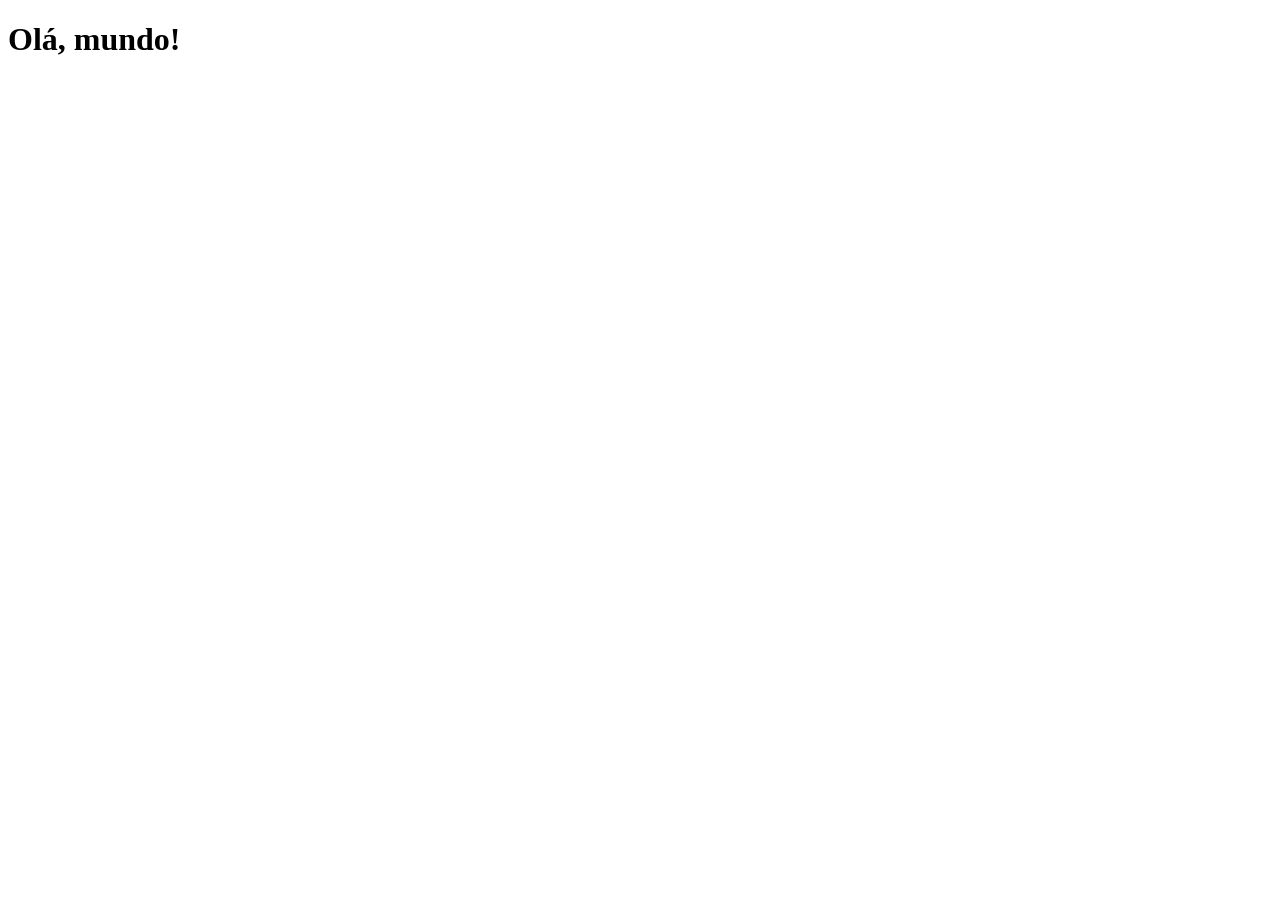
==== index.html @ 371279dd "criei o codigo base do index" ====
<!DOCTYPE html>
<html lang="pt-br">
<head>
    <meta charset="UTF-8">
    <meta name="viewport" content="width=device-width, initial-scale=1.0">
    <title>Projeto Redes Sociais</title>
    <link rel="shortcut icon" href="favicon.ico" type="image/x-icon">
</head>
<body>
    <h1>Olá, mundo!</h1>
</body>
</html>
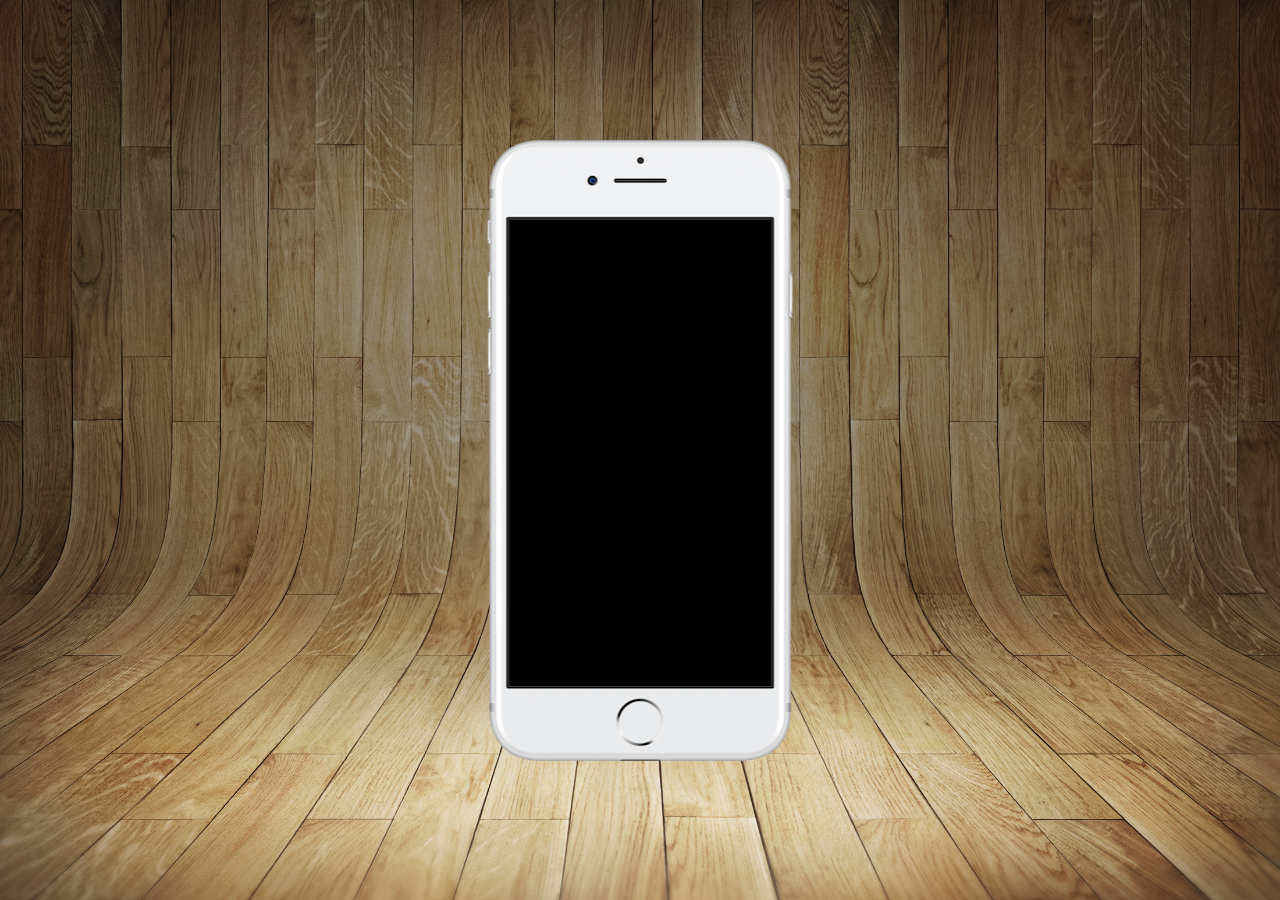
==== commit fc7ea4e9: "adicionei a estrutura inicial do HTML e CSS básicos" ====
--- a/index.html
+++ b/index.html
@@ -5,8 +5,16 @@
     <meta name="viewport" content="width=device-width, initial-scale=1.0">
     <title>Projeto Redes Sociais</title>
     <link rel="shortcut icon" href="favicon.ico" type="image/x-icon">
+    <link rel="stylesheet" href="estilos/estilos.css">
 </head>
 <body>
-    <h1>Olá, mundo!</h1>
+    <main>
+        <section id="telefone">
+
+        </section>
+        <section id="redes-sociais">
+
+        </section>
+    </main>
 </body>
 </html>
--- a/estilos/estilos.css
+++ b/estilos/estilos.css
@@ -0,0 +1,34 @@
+@charset "UTF-8";
+
+*{
+    margin: 0px;
+    padding: 0px;
+    font-family: Arial, Helvetica, sans-serif;
+}
+
+html, body{
+    height: 100vh;
+    width: 100vw;
+    background-color: black;
+}
+
+body{
+    background: url(../imagens/fundo-madeira.jpg) no-repeat top center;
+    background-size: cover;
+    background-attachment: fixed;
+}
+
+main{
+    height: 100vh;
+    position: relative;
+}
+
+section#telefone{
+    height: 630px;
+    width: 310px;
+    position: absolute;
+    top: 50%;
+    left: 50%;
+    transform: translate(-50%, -50%);
+    background: url(../imagens/frame-iphone.png) no-repeat center;
+}
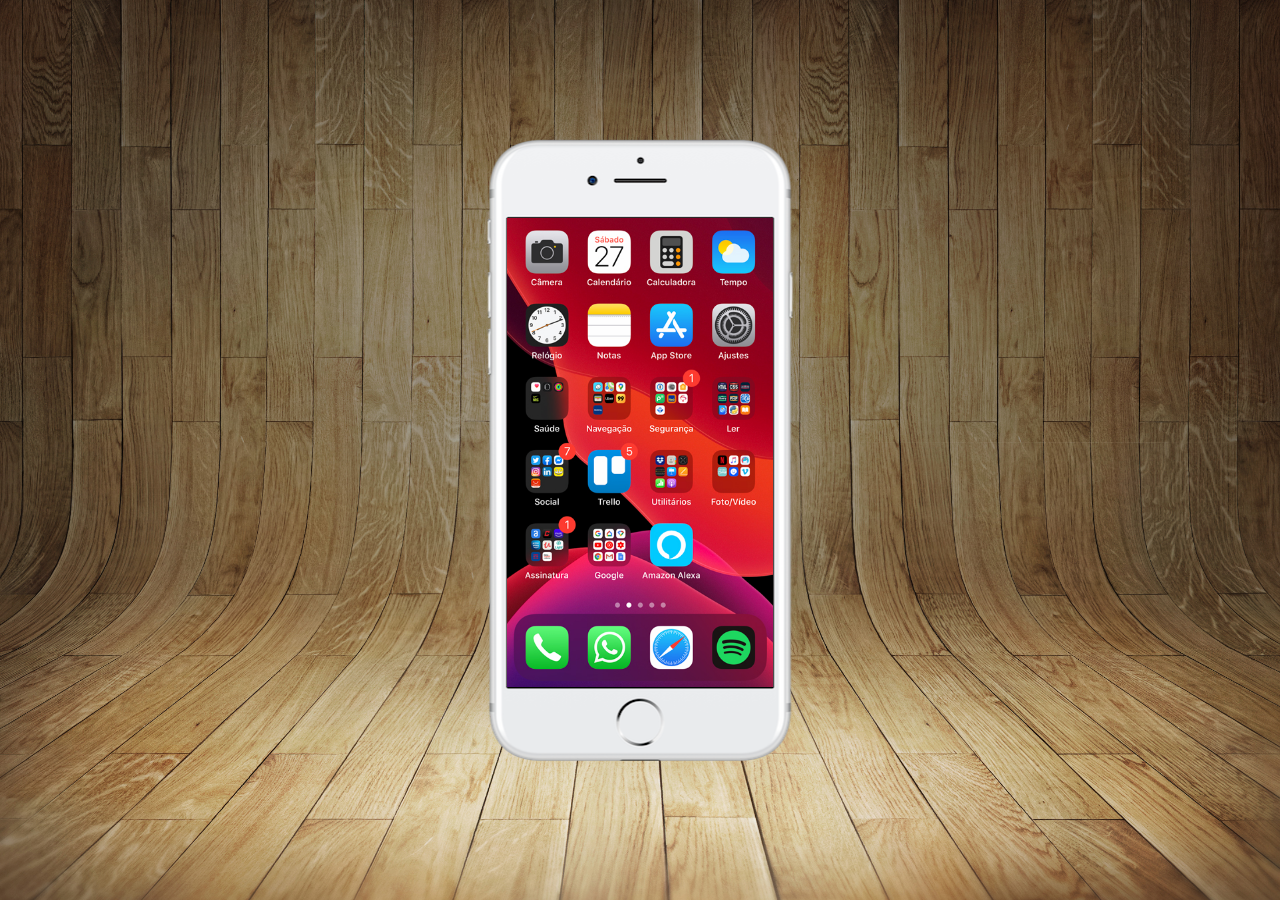
==== commit b142e39a: "criei a tela home" ====
--- a/index.html
+++ b/index.html
@@ -10,7 +10,7 @@
 <body>
     <main>
         <section id="telefone">
-
+            <iframe src="home.html" frameborder="0" name="tela" id="tela" ></iframe>
         </section>
         <section id="redes-sociais">
 
--- a/estilos/estilos.css
+++ b/estilos/estilos.css
@@ -31,4 +31,12 @@
     left: 50%;
     transform: translate(-50%, -50%);
     background: url(../imagens/frame-iphone.png) no-repeat center;
+}
+
+iframe#tela{
+    position: relative;
+    top: 83px;
+    left: 22px;
+    width: 266px;
+    height: 469px;
 }
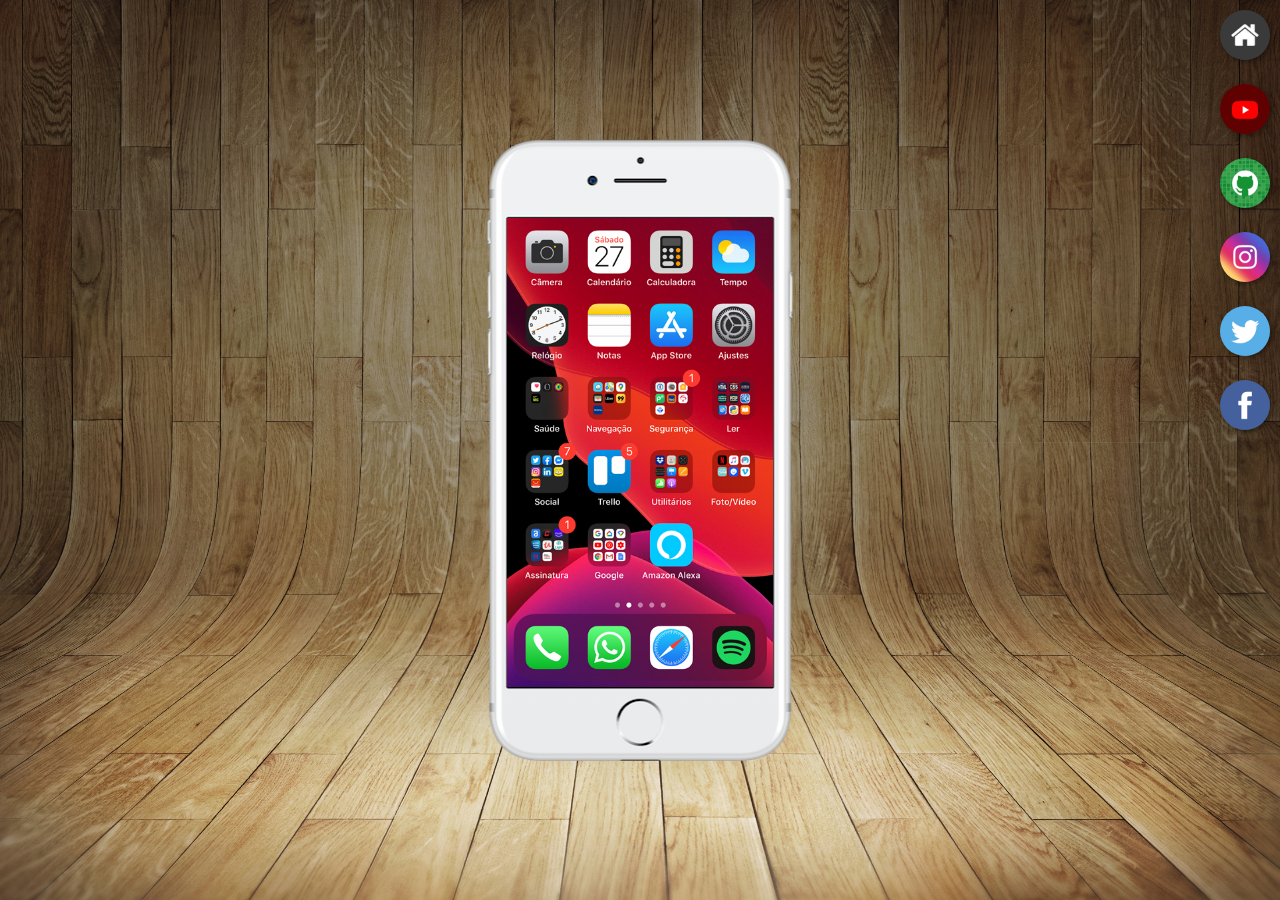
==== commit 760ce787: "aula" ====
--- a/index.html
+++ b/index.html
@@ -10,10 +10,15 @@
 <body>
     <main>
         <section id="telefone">
-            <iframe src="home.html" frameborder="0" name="tela" id="tela" ></iframe>
+            <iframe src="home.html" frameborder="0" name="tela" id="tela" >Seu navegador não suporta iframes.</iframe>
         </section>
         <section id="redes-sociais">
-
+            <a href="#" target="tela"><img src="imagens/logo-home.jpg" alt="Home"></a><br>
+            <a href="#" target="tela"><img src="imagens/logo-youtube.jpg" alt="YouTube"></a><br>
+            <a href="#" target="tela"><img src="imagens/logo-github.jpg" alt="GitHub"></a><br>
+            <a href="#" target="tela"><img src="imagens/logo-instagram.jpg" alt="Instagram"></a><br>
+            <a href="#" target="tela"><img src="imagens/logo-twitter.jpg" alt="Twitter"></a><br>
+            <a href="#" target="tela"><img src="imagens/logo-facebook.jpg" alt="Facebook"></a>   
         </section>
     </main>
 </body>
--- a/estilos/estilos.css
+++ b/estilos/estilos.css
@@ -39,4 +39,20 @@
     left: 22px;
     width: 266px;
     height: 469px;
+}
+section#redes-sociais{
+    text-align: right;
+}
+section#redes-sociais img {
+    width: 50px;
+    margin: 10px;
+    border-radius: 50%;
+    box-shadow: 2px 2px 5px rgba(0, 0, 0, 0.400);
+    box-sizing: border-box;
+    transition: transform 0.3s, box-shadow 0.3s, border 0.3s;
+}
+section#redes-sociais img:hover{
+    border: 2px solid rgba(255, 255, 255, 0.6);
+    transform: translate(-3px, -3px);
+    box-shadow: 5px 5px 10px rgba(0, 0, 0, 0.600);
 }
